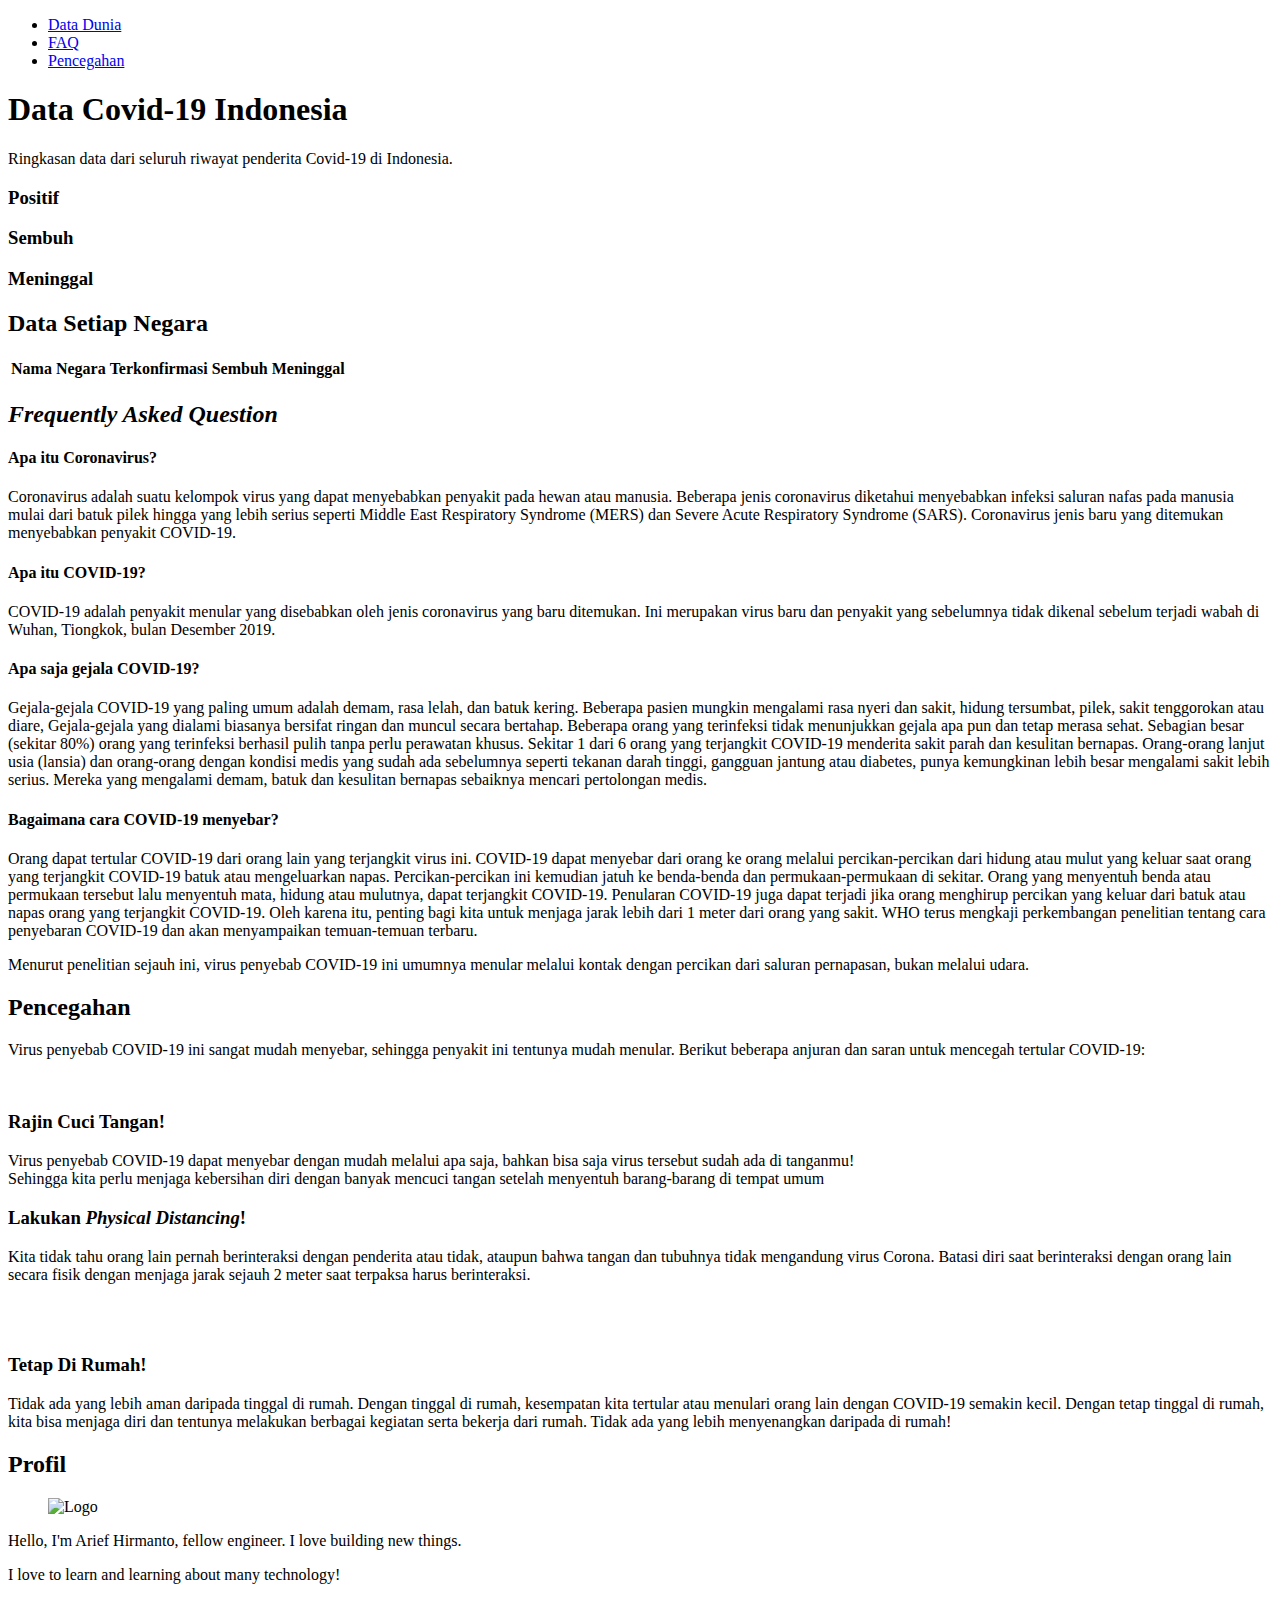
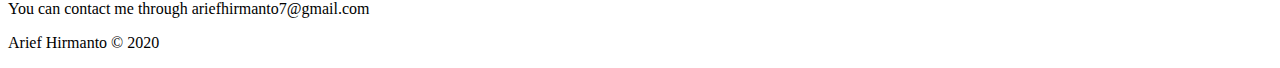
==== index.html @ 08f1444d "implement fetch API" ====
<!DOCTYPE html>
<html>
    <head>
        <meta name="viewport" content="width=device-width, initial-scale=1">
        <title>Covid-19 Indonesia</title>
        <link rel="stylesheet" href="assets/styles/style.css">
    </head>
    <body>
        <header>
            <nav>
                <ul>
                <li><a href="#sejarah">Data Dunia</a></li>
                <li><a href="#geografis">FAQ</a></li>
                <li><a href="#wisata">Pencegahan</a></li>
                </ul>
            </nav>
            <div class="jumbotron">
                <h1>Data Covid-19 Indonesia</h1>
                <p>Ringkasan data dari seluruh riwayat penderita Covid-19 di Indonesia.</p>
            </div>
        </header>
        <main>
            <div class="card card-data container">
                <div class="data-positive box">
                    <h3>Positif</h3>
                    <p id="indonesia-positive"></p>
                </div>
                <div class="data-cure box">
                    <h3>Sembuh</h3>
                    <p id="indonesia-cured"></p>
                </div>
                <div class="data-dead box">
                    <h3>Meninggal</h3>
                    <p id="indonesia-death"></p>
                </div>
            </div>
            <div id="content">
                <article id="sejarah" class="card data-province">
                    <h2>Data Setiap Negara</h2>
                    <table>
                        <thead>
                            <tr>
                                <th>Nama Negara</th>
                                <th>Terkonfirmasi</th>
                                <th>Sembuh</th>
                                <th>Meninggal</th>
                            </tr>
                        </thead>
                        <tbody id="covidList"></tbody>
                    </table>
                </article>
                <article id="geografis" class="card">
                    <h2><i>Frequently Asked Question</i></h2>
                    <div class="card card-faq">
                        <h4>Apa itu Coronavirus?</h4>
                        <p>Coronavirus adalah suatu kelompok virus yang dapat menyebabkan penyakit pada hewan atau manusia. Beberapa jenis coronavirus diketahui menyebabkan infeksi saluran nafas pada manusia mulai dari batuk pilek hingga yang lebih serius seperti Middle East Respiratory Syndrome (MERS) dan Severe Acute Respiratory Syndrome (SARS). Coronavirus jenis baru yang ditemukan menyebabkan penyakit COVID-19.</p>
                    </div>
                    <div class="card card-faq">
                        <h4>Apa itu COVID-19?</h4>
                        <p>COVID-19 adalah penyakit menular yang disebabkan oleh jenis coronavirus yang baru ditemukan. Ini merupakan virus baru dan penyakit yang sebelumnya tidak dikenal sebelum terjadi wabah di Wuhan, Tiongkok, bulan Desember 2019.</p>
                    </div>
                    <div class="card card-faq">
                        <h4>Apa saja gejala COVID-19?</h4>
                        <p>Gejala-gejala COVID-19 yang paling umum adalah demam, rasa lelah, dan batuk kering. Beberapa pasien mungkin mengalami rasa nyeri dan sakit, hidung tersumbat, pilek, sakit tenggorokan atau diare, Gejala-gejala yang dialami biasanya bersifat ringan dan muncul secara bertahap. Beberapa orang yang terinfeksi tidak menunjukkan gejala apa pun dan tetap merasa sehat. Sebagian besar (sekitar 80%) orang yang terinfeksi berhasil pulih tanpa perlu perawatan khusus. Sekitar 1 dari 6 orang yang terjangkit COVID-19 menderita sakit parah dan kesulitan bernapas. Orang-orang lanjut usia (lansia) dan orang-orang dengan kondisi medis yang sudah ada sebelumnya seperti tekanan darah tinggi, gangguan jantung atau diabetes, punya kemungkinan lebih besar mengalami sakit lebih serius. Mereka yang mengalami demam, batuk dan kesulitan bernapas sebaiknya mencari pertolongan medis.</p>
                    </div>
                    <div class="card card-faq">
                        <h4>Bagaimana cara COVID-19 menyebar?</h4>
                        <p>Orang dapat tertular COVID-19 dari orang lain yang terjangkit virus ini. COVID-19 dapat menyebar dari orang ke orang melalui percikan-percikan dari hidung atau mulut yang keluar saat orang yang terjangkit COVID-19 batuk atau mengeluarkan napas. Percikan-percikan ini kemudian jatuh ke benda-benda dan permukaan-permukaan di sekitar. Orang yang menyentuh benda atau permukaan tersebut lalu menyentuh mata, hidung atau mulutnya, dapat terjangkit COVID-19. Penularan COVID-19 juga dapat terjadi jika orang menghirup percikan yang keluar dari batuk atau napas orang yang terjangkit COVID-19. Oleh karena itu, penting bagi kita untuk menjaga jarak lebih dari 1 meter dari orang yang sakit. WHO terus mengkaji perkembangan penelitian tentang cara penyebaran COVID-19 dan akan menyampaikan temuan-temuan terbaru.</p>
                        <p>Menurut penelitian sejauh ini, virus penyebab COVID-19 ini umumnya menular melalui kontak dengan percikan dari saluran pernapasan, bukan melalui udara.</p>
                    </div>
                </article>
                <article id="wisata" class="card">
                    <h2>Pencegahan</h2>
                    <p>Virus penyebab COVID-19 ini sangat mudah menyebar, sehingga penyakit ini tentunya mudah menular. Berikut beberapa anjuran dan saran untuk mencegah tertular COVID-19:</p>
                    <section class="container-content">
                        <img src="assets/images/3625659.jpg" class="content-image" alt="">
                        <div>
                            <h3>Rajin Cuci Tangan!</h3>
                            <p>Virus penyebab COVID-19 dapat menyebar dengan mudah melalui apa saja, bahkan bisa saja virus tersebut sudah ada di tanganmu!
                            <br>
                            Sehingga kita perlu menjaga kebersihan diri dengan banyak mencuci tangan setelah menyentuh barang-barang di tempat umum</p>    
                        </div>
                    </section>
                    <section class="container-content">
                        <div>
                            <h3>Lakukan <i>Physical Distancing</i>!</h3>
                            <p>Kita tidak tahu orang lain pernah berinteraksi dengan penderita atau tidak, ataupun bahwa tangan dan tubuhnya tidak mengandung virus Corona.
                            Batasi diri saat berinteraksi dengan orang lain secara fisik dengan menjaga jarak sejauh 2 meter saat terpaksa harus berinteraksi.
                            </p>    
                        </div>
                        <img src="assets/images/3679636.jpg" class="content-image" alt="">
                    </section>
                    <section class="container-content">
                        <img src="assets/images/3625506.jpg" class="content-image" alt="">
                        <div>
                            <h3>Tetap Di Rumah!</h3>
                            <p>Tidak ada yang lebih aman daripada tinggal di rumah. Dengan tinggal di rumah, kesempatan kita tertular atau menulari orang lain dengan COVID-19 semakin kecil.
                                Dengan tetap tinggal di rumah, kita bisa menjaga diri dan tentunya melakukan berbagai kegiatan serta bekerja dari rumah.
                                Tidak ada yang lebih menyenangkan daripada di rumah!
                            </p>    
                        </div>
                    </section>
                </article>
            </div>
            <aside>
                <article class="profile card">
                    <header>
                        <h2>Profil</h2>
                        <figure>
                            <img src="assets/images/profil.jpg" class="featured-image" alt="Logo">
                        </figure>
                    </header>
                    <section>
                        <p>Hello, I'm Arief Hirmanto, fellow engineer. I love building new things.</p>
                        <p>I love to learn and learning about many technology!</p>
                        <p>You can contact me through ariefhirmanto7@gmail.com</p>
                    </section>
                </article>
            </aside>
        </main>
        <footer>
            <p>Arief Hirmanto &#169; 2020</p>
        </footer>
        <script src="assets/scripts/script.js"></script>
    </body>
</html>
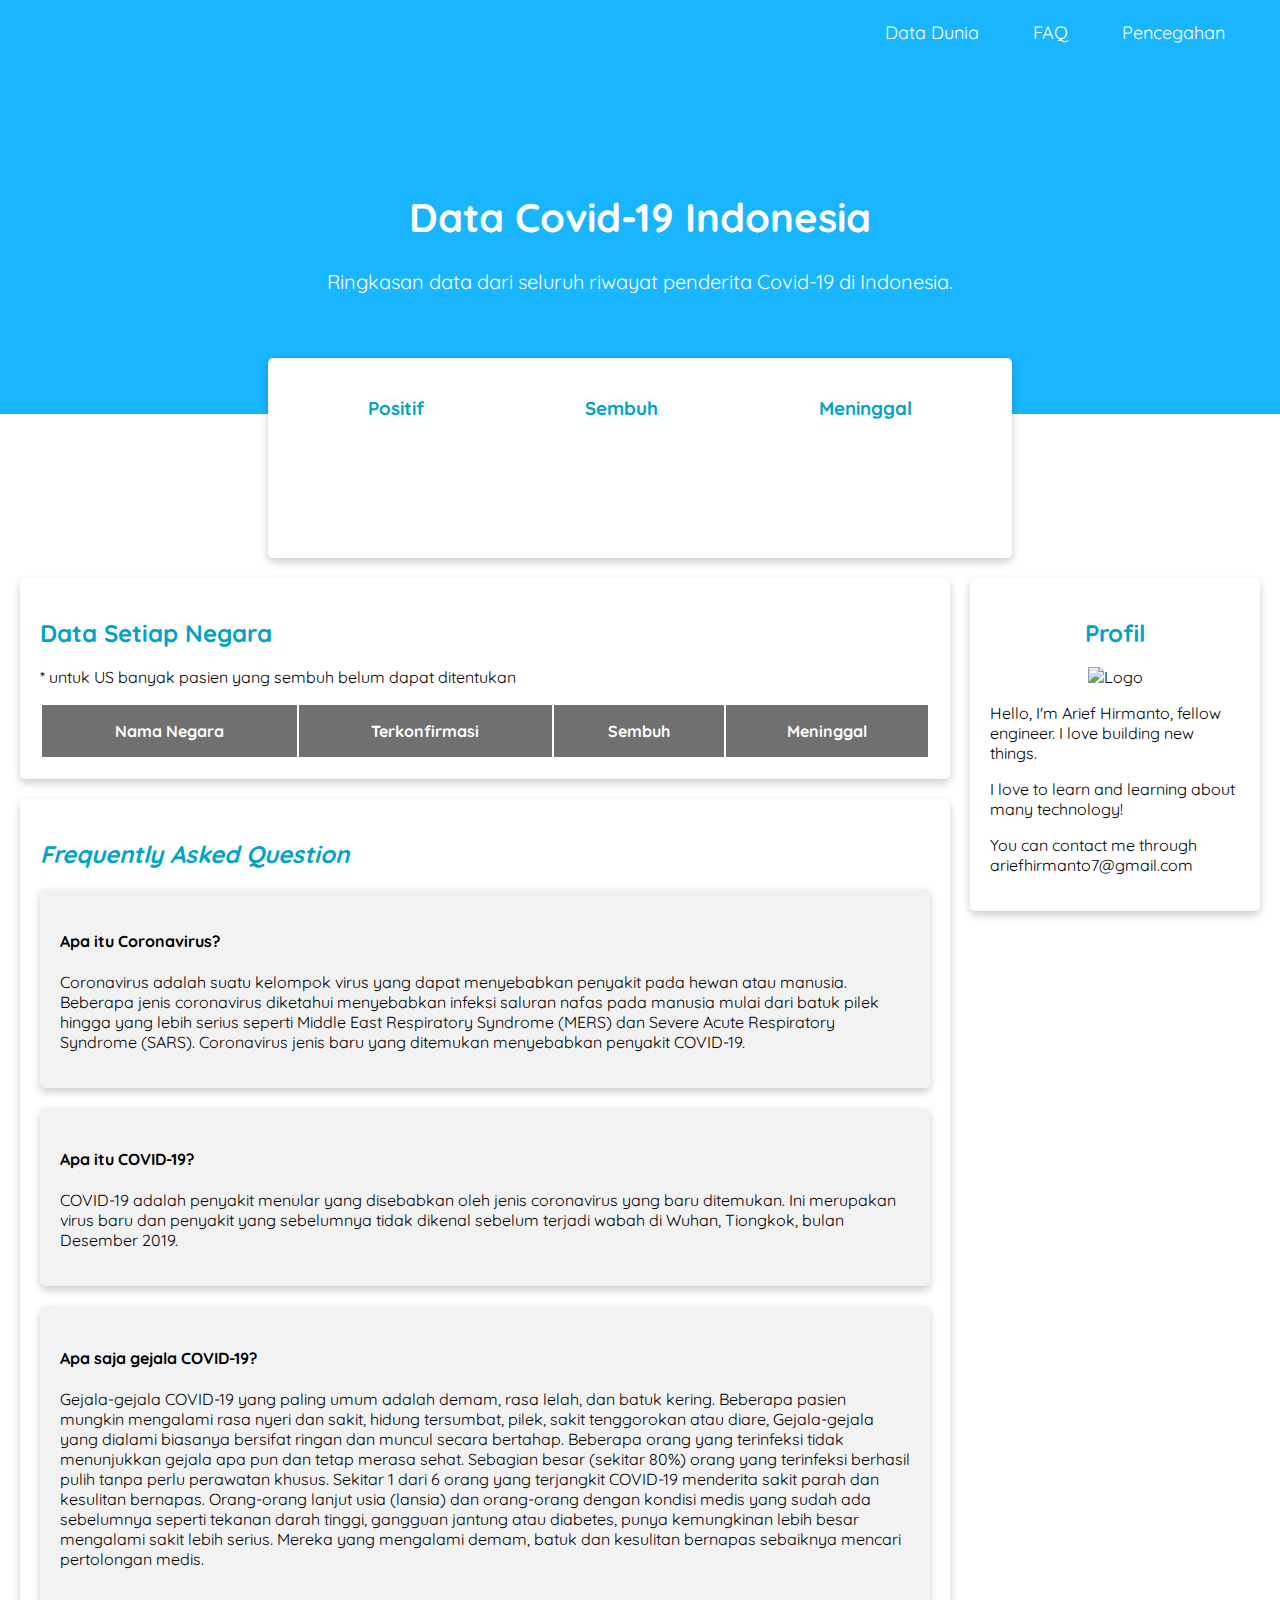
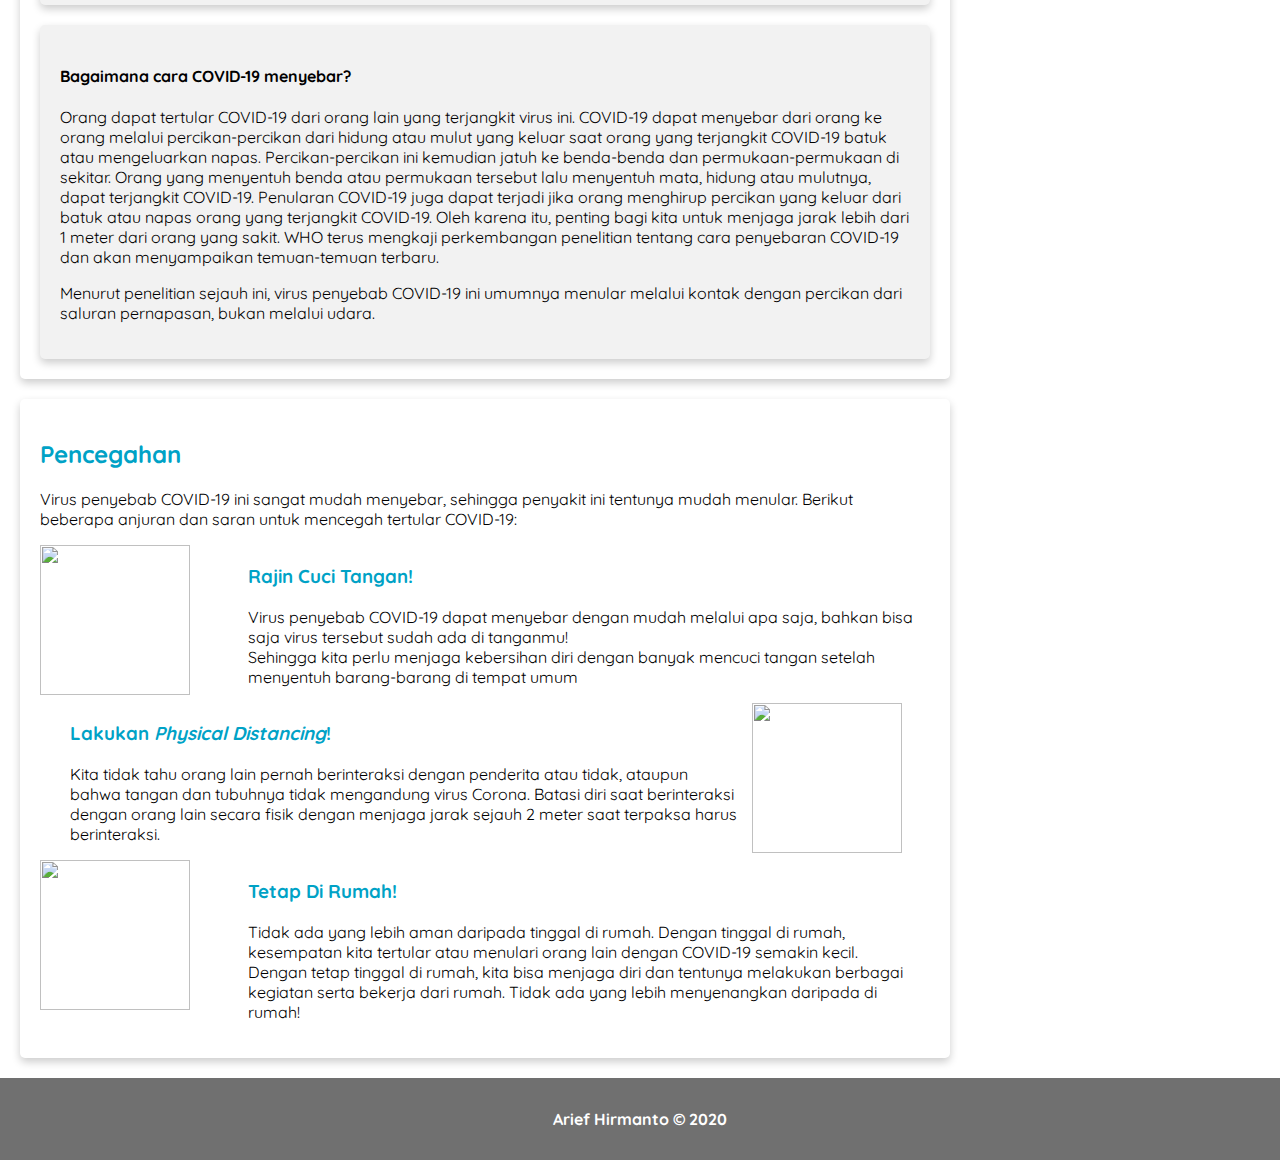
==== commit d519b9dc: "finishing, added fetch API and responsive layout" ====
--- a/index.html
+++ b/index.html
@@ -9,9 +9,9 @@
         <header>
             <nav>
                 <ul>
-                <li><a href="#sejarah">Data Dunia</a></li>
-                <li><a href="#geografis">FAQ</a></li>
-                <li><a href="#wisata">Pencegahan</a></li>
+                <li><a href="#data">Data Dunia</a></li>
+                <li><a href="#faq">FAQ</a></li>
+                <li><a href="#pencegahan">Pencegahan</a></li>
                 </ul>
             </nav>
             <div class="jumbotron">
@@ -35,7 +35,7 @@
                 </div>
             </div>
             <div id="content">
-                <article id="sejarah" class="card data-province">
+                <article id="data" class="card data-province">
                     <h2>Data Setiap Negara</h2>
                     <table>
                         <thead>
@@ -47,9 +47,10 @@
                             </tr>
                         </thead>
                         <tbody id="covidList"></tbody>
+                        <p>* untuk US banyak pasien yang sembuh belum dapat ditentukan</p>
                     </table>
                 </article>
-                <article id="geografis" class="card">
+                <article id="faq" class="card">
                     <h2><i>Frequently Asked Question</i></h2>
                     <div class="card card-faq">
                         <h4>Apa itu Coronavirus?</h4>
@@ -69,7 +70,7 @@
                         <p>Menurut penelitian sejauh ini, virus penyebab COVID-19 ini umumnya menular melalui kontak dengan percikan dari saluran pernapasan, bukan melalui udara.</p>
                     </div>
                 </article>
-                <article id="wisata" class="card">
+                <article id="pencegahan" class="card">
                     <h2>Pencegahan</h2>
                     <p>Virus penyebab COVID-19 ini sangat mudah menyebar, sehingga penyakit ini tentunya mudah menular. Berikut beberapa anjuran dan saran untuk mencegah tertular COVID-19:</p>
                     <section class="container-content">
--- a/assets/styles/style.css
+++ b/assets/styles/style.css
@@ -0,0 +1,193 @@
+@import url('https://fonts.googleapis.com/css?family=Quicksand:400,700&display=swap');
+
+* {
+    box-sizing: border-box;
+}
+
+body {
+    font-family: 'Quicksand', sans-serif;
+    margin: 0;
+    padding: 0;
+}
+
+.jumbotron {
+    font-size: 20px;
+    padding: 100px;
+    background-color: #19B5FE;
+    text-align: center;
+    color: white;
+}
+
+header {
+    display: inline;
+}
+
+nav {
+    text-align: right;
+    background-color: #19B5FE;
+    padding: 5px;
+    position: sticky;
+    top: 0;
+}
+
+nav li {
+    display: inline;
+    list-style-type: none;
+    margin-right: 50px;
+}
+ 
+nav a {
+    font-size: 18px;
+    font-weight: 400;
+    text-decoration: none;
+    color: white;
+}
+
+nav a:hover {
+    font-weight: bold;
+}
+
+main {
+    margin-top: -7.5%;
+    padding: 20px;
+    overflow: auto;
+}
+
+.card-data {
+    display: flex;
+    margin-top: -25px;
+    margin-left: 20%;
+    margin-right: 20%;
+    height: 200px;
+    background-color: white;
+}
+
+.card-data .box {
+    /* width: 30; */
+    margin-right: auto;
+    margin-left: auto;
+}
+
+.box p {
+    margin-top: 45px;
+    text-align: center;
+    font-size: 25px;
+    font-weight: bold;    
+}
+
+.data-positive p {
+    color: #3B8FFF;
+}
+
+.data-cure p {
+    color: green;
+}
+
+.data-dead p {
+    color: red;
+}
+
+h2, h3 {
+    color: #00a2c6;
+}
+
+#content {
+    float: left;
+    width: 75%;
+}
+
+aside {
+    float: right;
+    width: 25%;
+    padding-left: 20px;
+}
+
+.card {
+    box-shadow: 0 4px 8px 0 rgba(0,0,0,0.2);
+    border-radius: 5px;
+    padding: 20px;
+    margin-top: 20px;
+}
+
+.card-faq {
+    background: #f2f2f2;
+}
+
+.data-province {
+    overflow: scroll;
+}
+
+.data-province table {
+    width: 100%;
+}
+
+.data-province th, .data-province td {
+    text-align: center;
+    padding: 16px;
+}
+
+.data-province th {
+    background-color: #707070;
+    color: white;
+}
+
+.data-province tr:nth-child(even) {
+    background-color: #d2d2d2;
+}
+
+.featured-image {
+    width: 100%;
+    max-height: 300px;
+    object-position: center;
+    object-fit: cover;
+}
+
+.container-content {
+    display: flex;
+}
+
+.container-content div {
+    flex-basis: 75%;
+    margin-left: 30px;
+    margin-right: auto;
+}
+
+.content-image {
+    flex-basis: 20%;
+    height: 150px;
+    width: 150px;
+}
+
+.profile header {
+    text-align: center;
+}
+
+.profile image {
+    width: 200px;
+}
+
+footer {
+    padding: 15px;
+    color: white;
+    background-color: #707070;
+    text-align: center;
+    font-weight: bold;
+}
+
+@media screen and (max-width: 1000px) {
+    #content,
+    container,
+    aside {
+        width: 100%;
+        padding: 0;
+    }
+
+    .card-data {
+        flex-direction: column;
+        height: auto;
+    }
+
+    .card-data .box {
+        flex-direction: column;
+    }
+}
